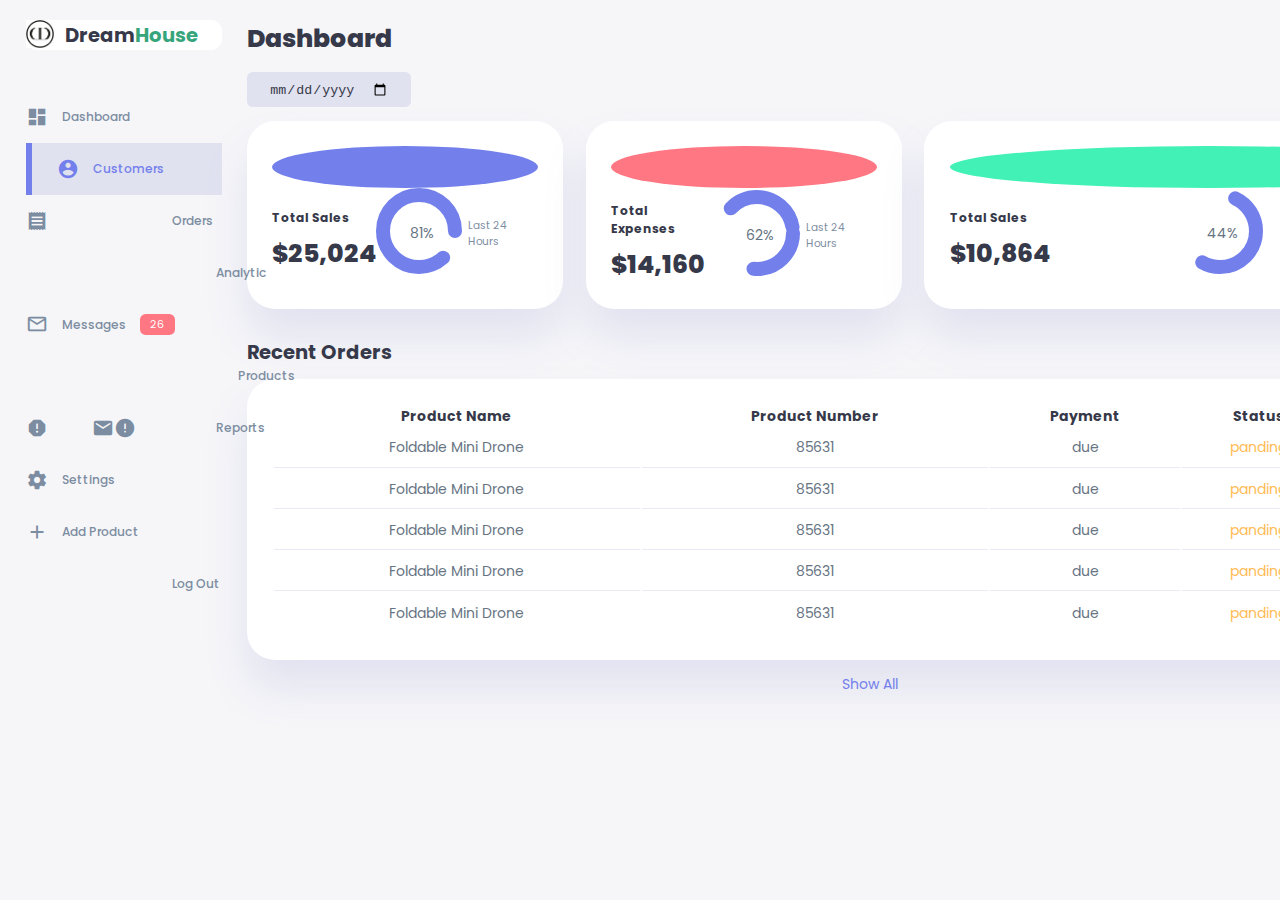
==== index.html @ 5458b079 "E-commerce" ====
<!DOCTYPE html>
<html lang="en">
<head>
    <meta charset="UTF-8">
    <meta name="viewport" content="width=device-width, initial-scale=1.0">
    <title>Dream House</title>
    <link rel="stylesheet" href="style.css">
    <link rel="stylesheet" href="https://fonts.googleapis.com/icon?family=Material+Icons">
</head>
<body>
    <div class="container">
        <!----------------------Start Of The Aside Part---------------------->
        <aside>
            <div class="top">
                <div class="logo">
                    <img src="dior.png">
                    <h2>Dream<span class="housecolor">House</span></h2>
                </div>
                <div class="close" id="closebtn">
                    <i class="material-icons">close</i>
                </div>
            </div>    
            <div class="sidebar">
                <a href="">
                    <span class="material-icons">dashboard</span>
                    <h3>Dashboard</h3>
                </a>
                <a href="" class="active">
                    <span class="material-icons">account_circle</span>
                    <h3>Customers</h3>
                </a>
                <a href="">
                    <span class="material-icons">receipt_long</span>
                    <h3>Orders</h3>
                </a>
                <a href="">
                    <span class="material-icons">insights</span>
                    <h3>Analytic</h3>
                </a>
                <a href="">
                    <span class="material-icons">mail_outline</span>
                    <h3>Messages</h3>
                    <span class="message-count">26</span>
                </a>
                <a href="">
                    <span class="material-icons">inventory</span>
                    <h3>Products</h3>
                </a>
                <a href="">
                    <span class="material-icons">report_gmailerrorred</span>
                    <h3>Reports</h3>
                </a>
                <a href="">
                    <span class="material-icons">settings</span>
                    <h3>Settings</h3>
                </a>
                <a href="">
                    <span class="material-icons">add</span>
                    <h3>Add Product</h3>
                </a>
                <a href="">
                    <span class="material-icons">logout</span>
                    <h3>Log Out</h3>
                </a>
            </div>
        </aside>
        <!----------------------End Of The Aside Part---------------------->
        <!----------------------Start Of The Main---------------------->
        <main>
            <h1>Dashboard</h1>
            <div class="date">
                <input type="date" name="" id="">
            </div>

            <div class="insights">
                <!----------------Start Of Sales---------------->
                <div class="sales">
                    <span class="material-icons">analytics</span>
                    <div class="middle">
                        <div class="left">
                            <h3>Total Sales</h3>
                            <h1>$25,024</h1>
                        </div>
                        <div class="progress">
                            <svg>
                                <circle cx='38' cy='38' r='36'></circle>
                            </svg>
                            <div class="number">
                                <p>81%</p>
                            </div>
                        </div>
                        <small class="text-muted">Last 24 Hours</small>
                    </div>
                </div>
                <!----------------End Of Sales---------------->
                <!----------------Start Of Expenses---------------->
                <div class="expenses">
                    <span class="material-icons">bar_chart</span>
                    <div class="middle">
                        <div class="left">
                            <h3>Total Expenses</h3>
                            <h1>$14,160</h1>
                        </div>
                        <div class="progress">
                            <svg>
                                <circle cx='38' cy='38' r='36'></circle>
                            </svg>
                            <div class="number">
                                <p>62%</p>
                            </div>
                        </div>
                        <small class="text-muted">Last 24 Hours</small>
                    </div>
                </div>
                <!----------------End Of Expenses---------------->
                <!----------------Start Of Income---------------->
                <div class="income">
                    <span class="material-icons">stacked_line_chart</span>
                    <div class="middle">
                        <div class="left">
                            <h3>Total Sales</h3>
                            <h1>$10,864</h1>
                        </div>
                        <div class="progress">
                            <svg>
                                <circle cx='38' cy='38' r='36'></circle>
                            </svg>
                            <div class="number">
                                <p>44%</p>
                            </div>
                        </div>
                        <small class="text-muted">Last 24 Hours</small>
                    </div>
                </div>
                <!----------------End Of Income---------------->
            </div>

            <div class="recent-orders">
                <h2>Recent Orders</h2>
                <table>
                    <thead>
                        <tr>
                            <th>Product Name</th>
                            <th>Product Number</th>
                            <th>Payment</th>
                            <th>Status</th>
                        </tr>
                    </thead>
                    <tbody>
                        <tr>
                            <td>Foldable Mini Drone</td>
                            <td>85631</td>
                            <td>due</td>
                            <td class="warning">panding</td>
                            <td class="primary">Details</td>
                        </tr>
                        <tr>
                            <td>Foldable Mini Drone</td>
                            <td>85631</td>
                            <td>due</td>
                            <td class="warning">panding</td>
                            <td class="primary">Details</td>
                        </tr>
                        <tr>
                            <td>Foldable Mini Drone</td>
                            <td>85631</td>
                            <td>due</td>
                            <td class="warning">panding</td>
                            <td class="primary">Details</td>
                        </tr>
                        <tr>
                            <td>Foldable Mini Drone</td>
                            <td>85631</td>
                            <td>due</td>
                            <td class="warning">panding</td>
                            <td class="primary">Details</td>
                        </tr>
                        <tr>
                            <td>Foldable Mini Drone</td>
                            <td>85631</td>
                            <td>due</td>
                            <td class="warning">panding</td>
                            <td class="primary">Details</td>
                        </tr>
                    </tbody>
                </table>
                <a href="">Show All</a>
            </div>
        </main>
        <!----------------------End Of The Main---------------------->
        <!----------------------Start Of The Right Part---------------------->
        <div class="right">

                <!----------Start Of The Top---------->
                <div class="top">
                    <button id="menu-btn">
                        <span class="material-icons">menu</span>
                    </button>
                    <div class="theme-toggler">
                        <span class="material-icons active">light_mode</span>
                        <span class="material-icons">dark_mode</span>
                    </div>
                    <div class="profile">
                        <div class="info">
                            <p>Hey, <b>Daniel</b></p>
                            <small class="text-muted">Admin</small>
                        </div>
                        <div class="profile-photo">
                            <img src="">
                        </div>
                    </div>
                </div>
                
                <!----------End Of The Top---------->
                <!----------Start Of RECENT UPDATES---------->
                <div class="recent-updates">
                    <h2>Recent Updates</h2>
                    <div class="updates">
                        <div class="update">
                            <div class="profile-photo">
                                <img src="">
                            </div>
                            <div class="message">
                                <p><b>Mike Tyson</b> recieved his order of Night lion tech GPS drone.</p>
                                <small class="text-muted">2 Minutes Ago</small>
                            </div>
                        </div>

                        <div class="update">
                            <div class="profile-photo">
                                <img src="">
                            </div>
                            <div class="message">
                                <p><b>Mike Tyson</b> recieved his order of Night lion tech GPS drone.</p>
                                <small class="text-muted">2 Minutes Ago</small>
                            </div>
                        </div>

                        <div class="update">
                            <div class="profile-photo">
                                <img src="">
                            </div>
                            <div class="message">
                                <p><b>Mike Tyson</b> recieved his order of Night lion tech GPS drone.</p>
                                <small class="text-muted">2 Minutes Ago</small>
                            </div>
                        </div>
                    </div>
                    <!---------End Of RECENT UPDATES---------->
                </div> 
        </div>
    </div>
</body>
</html>
---- style.css ----
/*import the link to all fonts*/
@import url('https://fonts.googleapis.com/css2?family=Poppins:ital,wght@0,100;0,200;0,300;0,400;0,500;0,600;0,700;0,800;0,900;1,100;1,200;1,300;1,400;1,500;1,600;1,700;1,800;1,900&display=swap');

/*Root Variabels*/
:root{
    --color-primary:#7380ec;
    --color-danger:#ff7782;
    --color-succes:#41f1b6;
    --color-warning:#ffbb55;
    --color-white:#fff;
    --color-info-dark:#7d8da1;
    --color-info-light:#dce1eb;
    --color-dark:#363949;
    --color-light:rgba(132,139,200,0.18);
    --color-primary-variant:#111e88;
    --color-dark-variant:#677483;
    --color-background:#f6f6f9;

    --card-border-radius: 2rem;
    --border-radius-1: 0.4rem;
    --border-radius-2: 0.8rem;
    --border-radius-3: 1.2rem;

    --card-padding: 1.8rem;
    --padding-1: 1.2rem;

    --box-shadow: 0 2rem 3rem var(--color-light);
}

* {
    margin: 0;
    padding: 0;
    outline: 0;
    appearance: none;
    border: 0;
    text-decoration: none;
    list-style: none;
    box-sizing: border-box;
}

html{
    font-size: 14px;
}

body{
    width: 100vw;
    height: 100vh;
    font-family: poppins , sans-serif;
    font: 0.88rem;
    background-color: var(--color-background);
    user-select: none;
    overflow-x: hidden;
    color: var(--color-dark);
}

.container{
    display: grid;
    width: 96%;
    margin: 0 auto;
    gap: 1.8rem;
    grid-template-columns: 14rem auto 23rem;
}

a{
    color: var(--color-dark);
}

img{
    display: block;
    width: 100%;
}

h1{
    font-weight: 800;
    font-size: 1.8rem;
}

h2{
    font-size: 1.4rem;
}

h3{
    font-size: 0.87rem;
}

h4{
    font-size: 0.8rem;
}

h5{
    font-size: 0.77rem;
}

small{
    font-size: 0.75rem;
}

.profil-photo{
    width: 2.8rem;
    height: 2.8rem;
    border-radius: 50%;
    overflow: hidden;
}

.text-muted{
    color: var(--color-info-dark);
}

p{
    color: var(--color-dark-variant);
}

b{
    color: var(--color-dark);
}

.primary{
    color: var(--color-primary);
}

.danger{
    color: var(--color-danger);
}

.success{
    color: var(--color-succes);
}

.warning{
    color: var(--color-warning);
}

aside .top{
    background: white;
    display: flex;
    align-items: center;
    justify-content: space-between;
    margin-top: 1.4rem;
    border-radius: var(--border-radius-2);
}

aside .logo{
    display: flex;
    gap: 0.8rem;
}

aside .logo img{
    width: 2rem;
    height: 2rem;
}

aside .close{
    display: none;
}

.housecolor{
    color: rgb(55, 165, 123);
}

/*=====================SIDE-BAR=====================*/

aside .sidebar{
    display: flex;
    flex-direction: column;
    height: 86vh;
    position: relative;
    top: 3rem;
}

aside h3{
    font-weight: 500;
}

aside .sidebar a{
    display: flex;
    color: var(--color-info-dark);
    
    gap: 1rem;
    align-items: center;
    position: relative;
    height: 3.7rem;
    transition: all 300ms ease;
}

aside .sidebar span{
    font-size:1.6rem ;
    transition: all 300ms ease;
}

aside .sidebar a.active{
    background-color: var(--color-light);
    color: var(--color-primary);
    margin-left: 0;
} 

aside .sidebar a.active:before {
    content: "";
    width: 6px;
    height: 100%;
    background: var(--color-primary);

}

aside .sidebar a.active span{
    color: var(--color-primary);
    margin-left: calc(1rem - 3px);
}

aside .sidebar a:hover{
    color: var(--color-primary);   
}

aside .sidebar a:hover span{
    margin-left: 1rem;
}

aside .sidebar .message-count{
    background: var(--color-danger);
    color: var(--color-white);
    padding: 2px 10px;
    font-size: 11px;
    border-radius: var(--border-radius-1);
}

/*************************** MAIN ***************************/

main{
    margin-top: 1.4rem;
}

main .date{
    display: inline-block;
    background: var(--color-light);
    border-radius: var(--border-radius-1);
    margin-top: 1rem;
    padding: 0.5rem 1.6rem;
}

main .date input[type="date"]{
    background: transparent;
    color: var(--color-dark);
}

main .insights{
    display: grid;
    grid-template-columns: repeat(3, 1fr);   
    gap: 1.6rem;
}

main .insights > div {
    background: var(--color-white);
    padding: var(--card-padding);
    border-radius: var(--card-border-radius);
    margin-top: 1rem;
    box-shadow: var(--box-shadow);
    transition: all 300ms ease;
}

main .insights > div:hover{
    box-shadow: none;
}

main .insights > div span{
    background: var(--color-primary);
    padding: 0.5rem;
    border-radius: 50%;
    color: var(--color-white);
    font-size: 2rem;
}

main .insights > div.expenses span{
    background: var(--color-danger);
}

main .insights > div.income span{
    background: var(--color-succes);
}

main .insights > div .middle{
    display: flex;
    align-items: center;
    justify-content: space-between;
}

main .insights h3{
    margin: 1rem 0 0.6rem;
}

main .insights .progress{
    position: relative;
    width: 92px;
    height: 92px;
    border-radius: 50%;
}

main .insights svg{
    width: 7rem;
    height: 7rem;
}

main .insights svg circle{
    fill: none;
    stroke: var(--color-primary);
    stroke-width: 14;
    stroke-linecap: round;
    transform: translate(5px,5px);
    stroke-dasharray: 110;
    stroke-dashoffset: 92;
}

main .insights .sales svg circle{
    stroke-dashoffset: -30;
    stroke-dasharray: 200;
}

main .insights .expenses svg circle{
    stroke-dashoffset: 20;
    stroke-dasharray: 80;
}

main .insights .income svg circle{
    stroke-dashoffset: 35;
    stroke-dasharray: 110;
}

main .insights .progress .number{
    position: absolute;
    top: 0;
    left: 0;
    height: 100%;
    width: 100%;
    display: flex;
    justify-content: center;
    align-items: center;
}

main .recent-orders{
    margin-top: 2rem;
}

main .recent-orders h2{
    margin-bottom: 0.8rem;
}

main .recent-orders table{
    background: var(--color-white);
    width: 100%;
    border-radius: var(--card-border-radius);
    padding: var(--card-padding);
    text-align: center;
    box-shadow: var(--box-shadow);
    transition: all 300ms ease;
}

main .recent-orders table:hover{
    box-shadow: none;
}

main table tbody td{
    height: 2.8rem;
    border-bottom: 1px solid var(--color-light);
    color: var(--color-dark-variant);
}

main table tbody tr:last-child td{
    border: none;
}

main .recent-orders a{
    text-align: center;
    display: block;
    margin: 1rem;
    color: var(--color-primary);
}

/*************************** RIGHT ***************************/

.right{
    margin-top: 1.4rem;
}

.right .top{
    display: flex;
    gap: 2rem;
}

.right .top button{
    display: none;
}

.right .theme.toggler{
    background: var(--color-light);
    display: flex;
    justify-content: space-between;
    align-items: center;
    height: 1.6rem;
    width: 4.2rem;
    cursor: pointer;
    border-radius: var(--border-radius-1);
}

.right .theme.toggler span{
    font-size: 1.2rem;
    width: 50%;
    height: 100%;
    display: flex;
    align-items: center;
    justify-content: center;
}

.right .theme-toggler span.active{
    background: var(--color-primary);
    color: white;
    border-radius: var(--border-radius-1);
}

.right .top .profilé{
    display: flex;
    gap: 2rem;
    text-align: right;
}

/*************************** RECENT UPDATES ***************************/

.right .recent-updates{
    margin-top: 1rem;
}

.right .recent-updates h2{
    margin-bottom: 0.8rem;
}

.right .recent-updates .updates{
    background: var(--color-white);
    padding: var(--card-padding);
    border-radius: var(--card-border-radius);
    box-shadow: var(--box-shadow);
    transition: all 300ms ease;

}

.right .recent-updates .updates:hover{
    box-shadow: none;
}
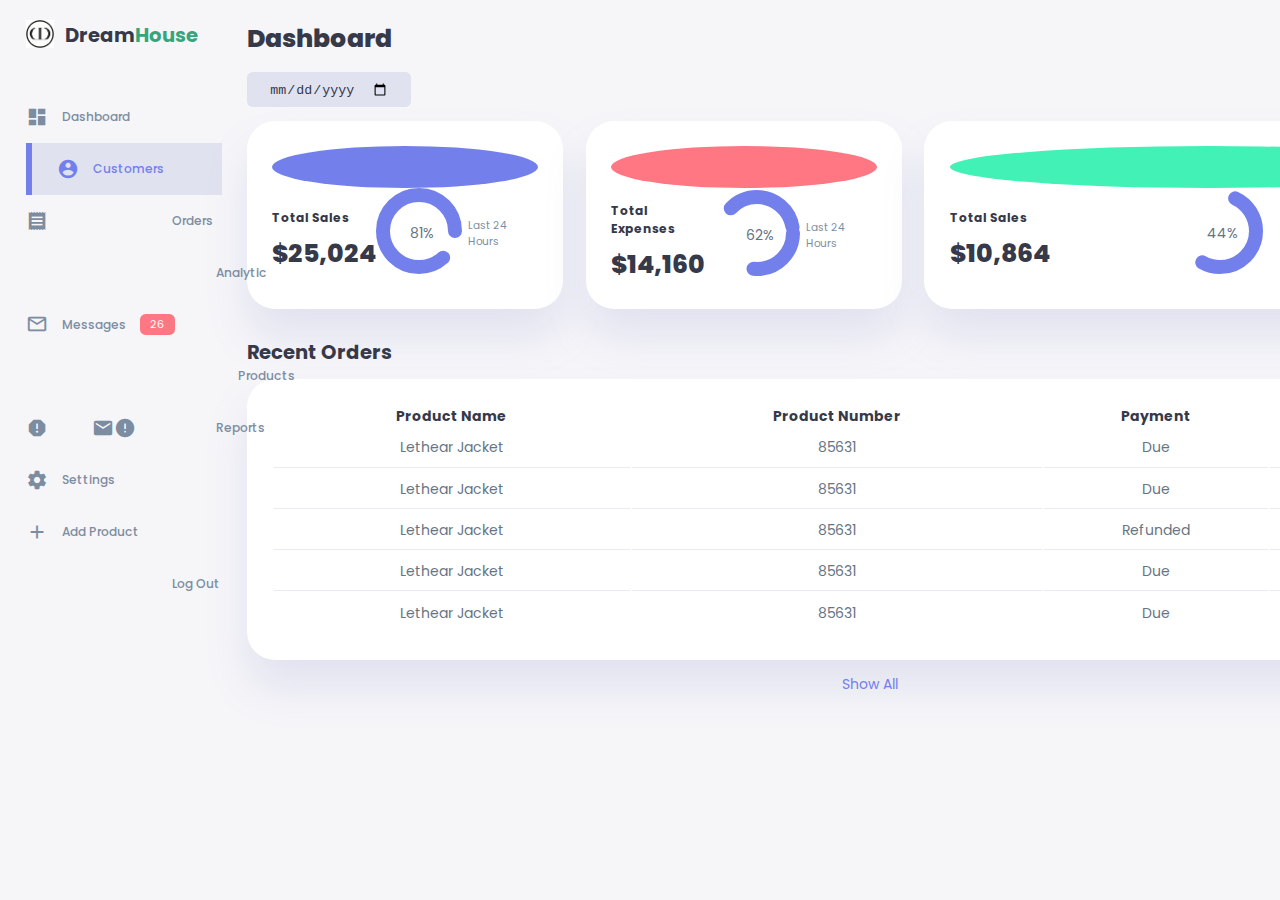
==== commit 0adaa48d: "finishing the dashboard front" ====
--- a/index.html
+++ b/index.html
@@ -146,43 +146,7 @@
                             <th>Status</th>
                         </tr>
                     </thead>
-                    <tbody>
-                        <tr>
-                            <td>Foldable Mini Drone</td>
-                            <td>85631</td>
-                            <td>due</td>
-                            <td class="warning">panding</td>
-                            <td class="primary">Details</td>
-                        </tr>
-                        <tr>
-                            <td>Foldable Mini Drone</td>
-                            <td>85631</td>
-                            <td>due</td>
-                            <td class="warning">panding</td>
-                            <td class="primary">Details</td>
-                        </tr>
-                        <tr>
-                            <td>Foldable Mini Drone</td>
-                            <td>85631</td>
-                            <td>due</td>
-                            <td class="warning">panding</td>
-                            <td class="primary">Details</td>
-                        </tr>
-                        <tr>
-                            <td>Foldable Mini Drone</td>
-                            <td>85631</td>
-                            <td>due</td>
-                            <td class="warning">panding</td>
-                            <td class="primary">Details</td>
-                        </tr>
-                        <tr>
-                            <td>Foldable Mini Drone</td>
-                            <td>85631</td>
-                            <td>due</td>
-                            <td class="warning">panding</td>
-                            <td class="primary">Details</td>
-                        </tr>
-                    </tbody>
+                    <tbody>      
                 </table>
                 <a href="">Show All</a>
             </div>
@@ -218,7 +182,7 @@
                     <div class="updates">
                         <div class="update">
                             <div class="profile-photo">
-                                <img src="">
+                                <img src="logo.png">
                             </div>
                             <div class="message">
                                 <p><b>Mike Tyson</b> recieved his order of Night lion tech GPS drone.</p>
@@ -228,7 +192,7 @@
 
                         <div class="update">
                             <div class="profile-photo">
-                                <img src="">
+                                <img src="logo.png">
                             </div>
                             <div class="message">
                                 <p><b>Mike Tyson</b> recieved his order of Night lion tech GPS drone.</p>
@@ -238,7 +202,7 @@
 
                         <div class="update">
                             <div class="profile-photo">
-                                <img src="">
+                                <img src="logo.png">
                             </div>
                             <div class="message">
                                 <p><b>Mike Tyson</b> recieved his order of Night lion tech GPS drone.</p>
@@ -247,8 +211,61 @@
                         </div>
                     </div>
                     <!---------End Of RECENT UPDATES---------->
+                    <div class="sales-analytics">
+                        <h2>Sales Analytics</h2>
+                        <div class="item online">
+                            <div class="icon">
+                             <span class="material-icons">shopping_cart</span>
+                            </div>
+                            <div class="right">
+                              <div class="info">
+                                <h3>Online Orders</h3>
+                                <small class="text-muted">Last 24 Hours</small>
+                              </div>
+                             <h5 class="success">+39%</h5>
+                             <h3>3849</h3>
+                            </div>
+                        </div>
+
+                        <div class="item offline">
+                            <div class="icon">
+                             <span class="material-icons">local_mall</span>
+                            </div>
+                            <div class="right">
+                             <div class="info">
+                                <h3>offline Orders</h3>
+                                <small class="text-muted">Last 24 Hours</small>
+                             </div>
+                             <h5 class="danger">-17%</h5>
+                             <h3>1100</h3>
+                            </div>
+                        </div>
+
+                        <div class="item customers">
+                            <div class="icon">
+                             <span class="material-icons">person</span>
+                            </div>
+                            <div class="right">
+                             <div class="info">
+                                <h3>New Customres</h3>
+                                <small class="text-muted">Last 24 Hours</small>
+                             </div>
+                             <h5 class="success">+25%</h5>
+                             <h3>849</h3>
+                            </div>
+                        </div>
+                    
+                        <div class="item addproduct">
+                         <div>
+                            <span class="material-icons">add</span>
+                            <h3>Add Product</h3>
+                         </div>
+                        </div>
+                    </div>    
                 </div> 
         </div>
     </div>
+    <script src="orders.js"></script>
+    <script src="index.js"></script>
 </body>
 </html>--- a/style.css
+++ b/style.css
@@ -27,6 +27,15 @@
     --box-shadow: 0 2rem 3rem var(--color-light);
 }
 
+.dark-theme-variables{
+    --color-background: #181a1e;
+    --color-white: #202528;
+    --color-dark:#edeffd;
+    --color-dark-variant:#a3bdcc;
+    --color-light:rgba(0,0,0,0.4);
+    --box-shadow:0 2rem 3rem var(--color-light);
+}
+
 * {
     margin: 0;
     padding: 0;
@@ -131,7 +140,6 @@
 }
 
 aside .top{
-    background: white;
     display: flex;
     align-items: center;
     justify-content: space-between;
@@ -443,6 +451,247 @@
     box-shadow: none;
 }
 
-
-
-
+.right .recent-updates .updates .update{
+    display: grid;
+    grid-template-columns: 2.6rem auto;
+    gap: 1rem;
+    margin-bottom: 1rem;
+}
+/*************************** SALES ANALYTICS ***************************/
+
+.right .sales-analytics{
+    margin-top: 2rem;
+}
+
+.right .sales-analytics h2{
+    margin-bottom: 0.8rem;
+}
+
+.right .sales-analytics .item{
+    background: var(--color-white);
+    display: flex;
+    align-items: center;
+    gap: 1rem;
+    margin-bottom: 0.7rem;
+    padding: 1.4rem var(--card-padding);
+    border-radius: var(--border-radius-3);
+    box-shadow: var(--box-shadow);
+    transition: all 300ms ease;
+}
+
+.right .sales-analytics .item:hover {
+    box-shadow: none;
+}
+
+.right .sales-analytics .item .right{
+    display: flex;
+    justify-content: space-between;
+    align-items: start;
+    margin: 0;
+    width: 100%;
+}
+
+.right .sales-analytics .item .icon{
+    padding: 0.6rem;
+    color: var(--color-white);
+    border-radius: 50%;
+    background: var(--color-primary);
+    display: flex;
+}
+
+.right .sales-analytics .item.offline .icon{
+    background: var(--color-danger);
+}
+
+.right .sales-analytics .item.customers .icon{
+    background: var(--color-succes);
+}
+
+.right .sales-analytics .addproduct{
+    background-color: transparent;
+    border: 2px dashed var(--color-primary);
+    color: var(--color-primary);
+    display: flex;
+    align-items: center;
+    justify-content: center;
+}
+
+.right .sales-analytics .addproduct div{
+    display: flex;
+    align-items: center;
+    gap: 0.6rem;
+}
+
+.right .sales-analytics .addproduct div h3{
+    font-weight: 600;
+}
+
+/*************************** MEDIA QUERIES ***************************/
+
+@media screen and (max-width: 1200px){
+    .container{
+        width: 90%;
+        grid-template-columns: 7rem auto 23rem;
+    }
+
+    aside .logo h2{
+        display: none;
+    }
+
+    aside .sidebar h3{
+        display: none;
+    }
+
+    aside .sidebar a{
+        width: 5.6rem;
+    }
+
+    aside .sidebar a:last-child{
+        position: relative;
+        margin-top: 1.8rem;
+    }
+
+    main .insights{
+        grid-template-columns: 1fr;
+        gap: 0;
+    }
+
+    main .recent-orders{
+        width: 94%;
+        position: absolute;
+        left: 50%;
+        transform: translateX(-50%);
+        margin: 2rem 0 0 8.8rem;
+    }
+    
+    main .recent-orders table{
+        margin-top: 4rem;
+        width: 83vw;
+    }
+
+    main table tbody tr th:last-child,
+    main table tbody tr th:first-child{
+        display: none;
+    }
+}
+
+@media screen and (max-width: 768px){
+
+    .container{
+        width: 100%;
+        grid-template-columns: 1fr;
+    }
+    
+    aside{
+        position: fixed;
+        left: -100%;
+        background: var(--color-white);
+        width: 18rem;
+        z-index: 3;
+        box-shadow: 1rem 3rem 4rem var(--color-light);
+        height: 100vh;
+        padding-right: var(--card-padding);
+        display: none;
+        animation: showMenu 400ms ease forwards;
+    }
+
+    @keyframes showMenu {
+        to{
+            left: 0;
+        }
+    }
+
+    aside .logo{
+        margin-left: 1rem;
+    }
+
+    aside .logo h2{
+        display: inline;
+    }
+
+    aside .sidebar h3{
+        display: inline;
+    }
+
+    aside .sidebar a{
+        width: 100%;
+        height: 3.4rem;
+    }
+
+    aside .sidebar a:last-child{
+        position: absolute;
+        bottom: 5rem;
+    }
+
+    aside .close{
+        display: inline-block;
+        cursor: pointer;
+    }
+
+    main{
+        margin-top: 8rem;
+        padding: 0 1rem;
+    }
+
+    main .recent-orders{
+        position: relative;
+        margin: 3rem 0 0 0;
+        width: 100%;
+    }
+
+    main .recent-orders table{
+        width: 100%;
+        margin: 0;
+    }
+
+    .right{
+        width: 94%;
+        margin: 0 auto 4rem;
+    }
+
+    .right .top{
+        position: fixed;
+        top: 0;
+        left: 0;
+        align-items: center;
+        padding: 0 0.8rem;
+        height: 4.6rem;
+        background: var(--color-white);
+        width: 100%;
+        margin: 0;
+        z-index: 2;
+        box-shadow: 0 1rem 1rem var(--color-light);
+    }
+
+    .right .top .theme-toggler{
+        width: 4.4rem;
+        position: absolute;
+        left: 66%;
+    }
+
+    .right .profile .info{
+        display: none;
+    }
+
+    .right .top button{
+        display: inline-block;
+        background: transparent;
+        cursor: pointer;
+        color: var(--color-dark);
+        position: absolute;
+        left: 1rem;
+    }
+
+    .right .top .button span{
+        font-size: 2rem;
+    }
+
+}
+
+
+
+
+
+
+
+
